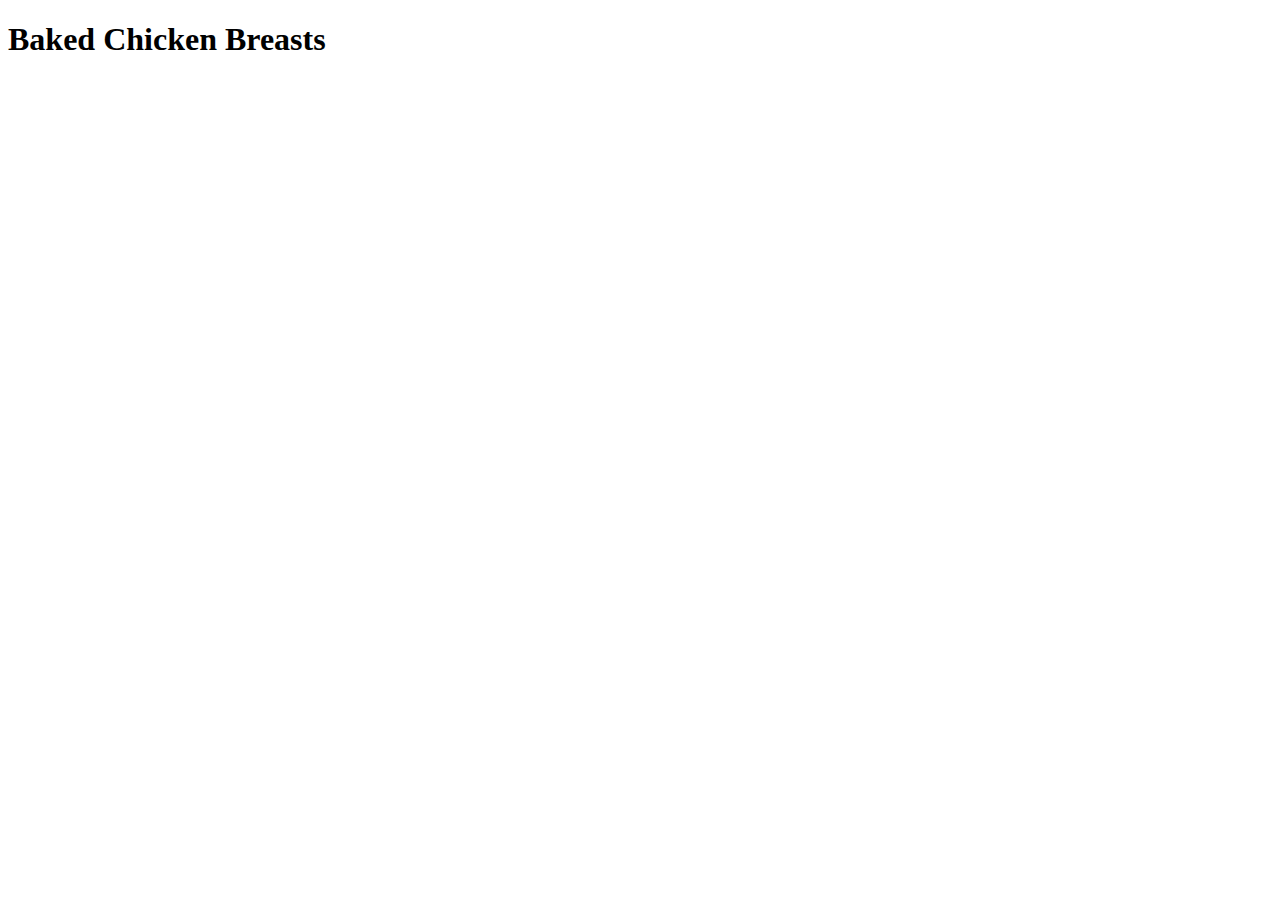
==== recipes/baked-chicken-breasts.html @ 8764f29e "Created chicken recipe page and linked on index" ====
<!DOCTYPE html>
<html lang="en">
<head>
    <meta charset="UTF-8">
    <meta http-equiv="X-UA-Compatible" content="IE=edge">
    <meta name="viewport" content="width=device-width, initial-scale=1.0">
    <title>Baked Chicken Breast Recipe</title>
</head>
<body>
    <h1>Baked Chicken Breasts</h1>
</body>
</html>
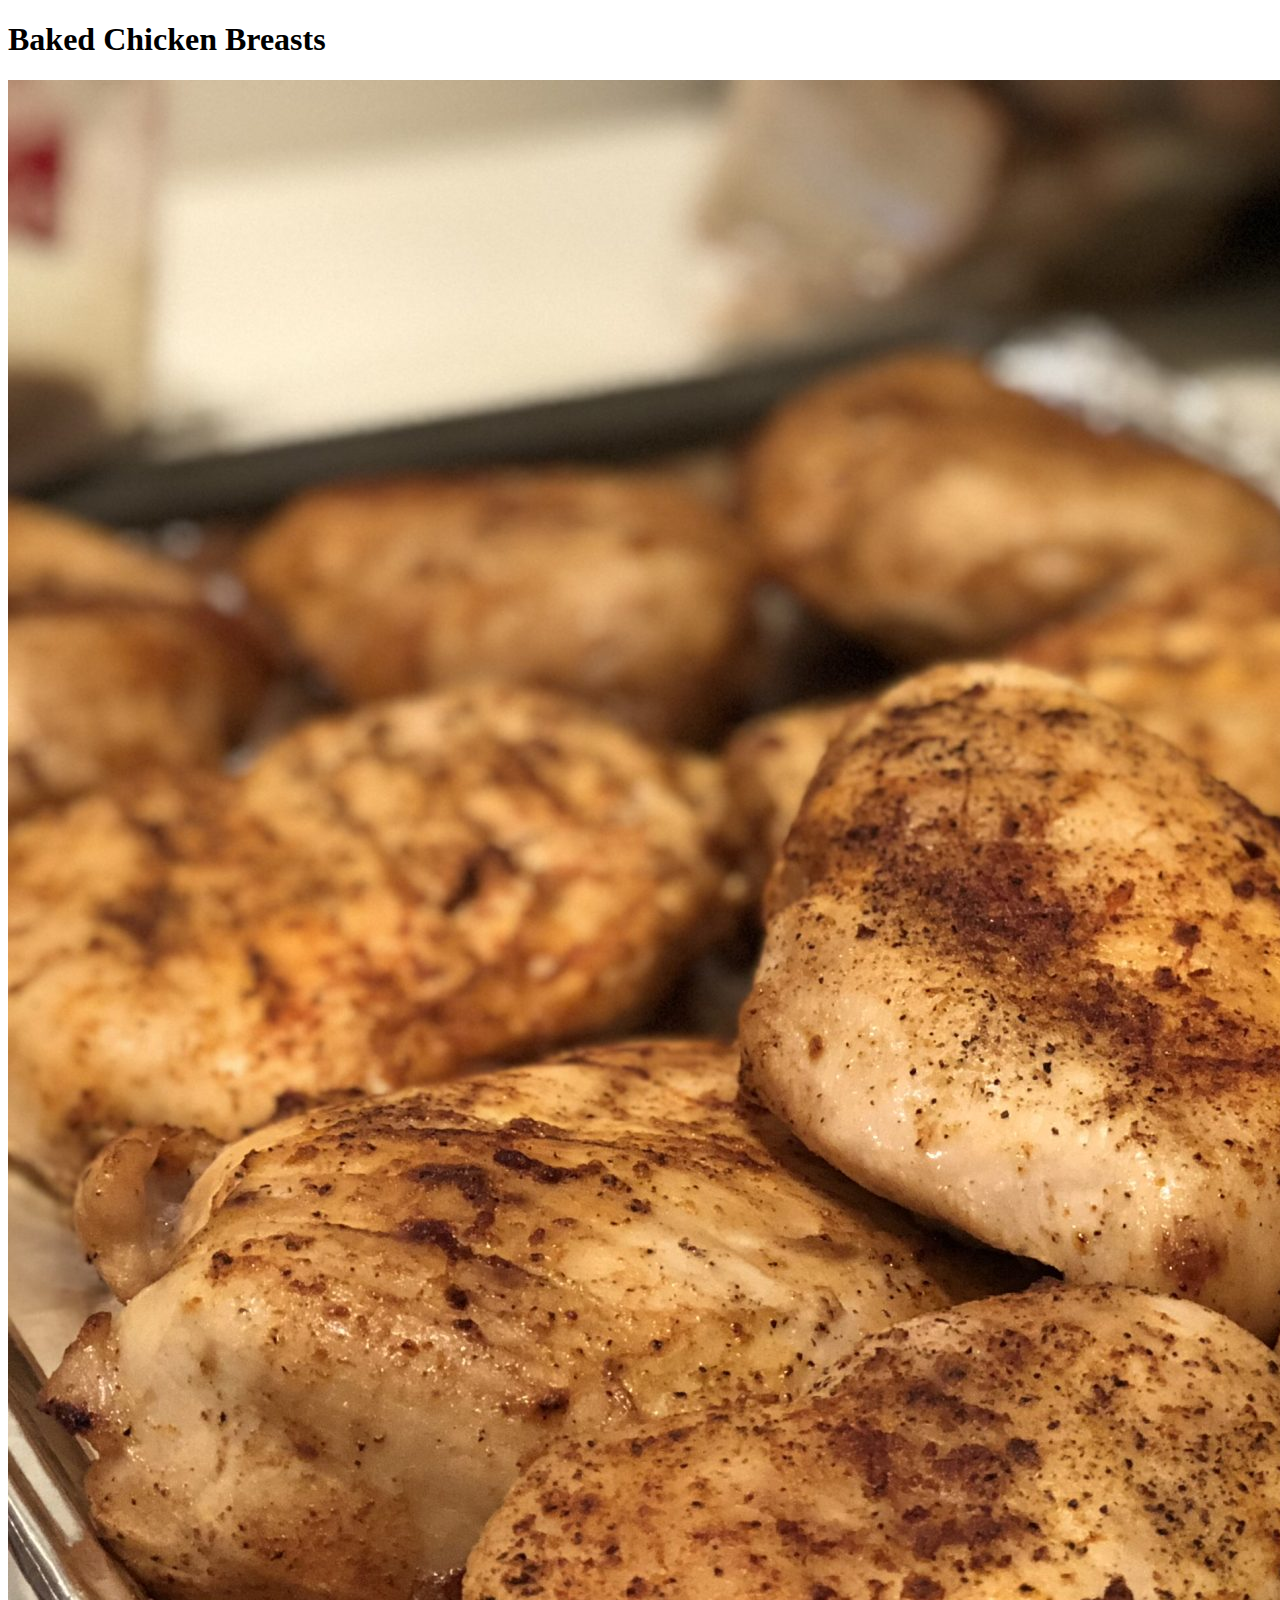
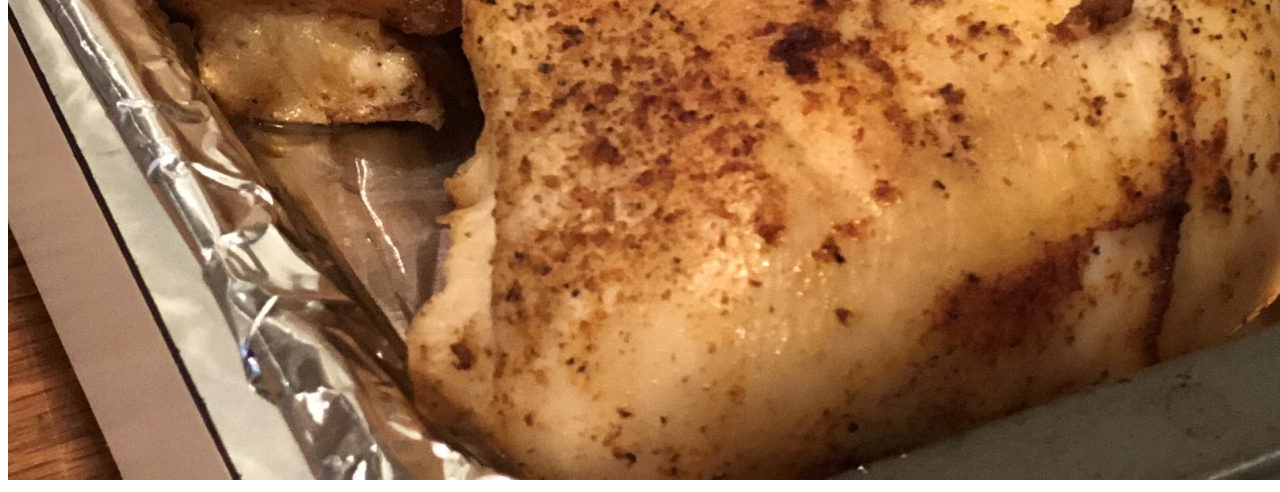
==== commit 720ed20e: "Added image of chicken breasts Put image on recipe page" ====
--- a/recipes/baked-chicken-breasts.html
+++ b/recipes/baked-chicken-breasts.html
@@ -8,5 +8,6 @@
 </head>
 <body>
     <h1>Baked Chicken Breasts</h1>
+    <img src="../images/breasts.jpeg">
 </body>
 </html>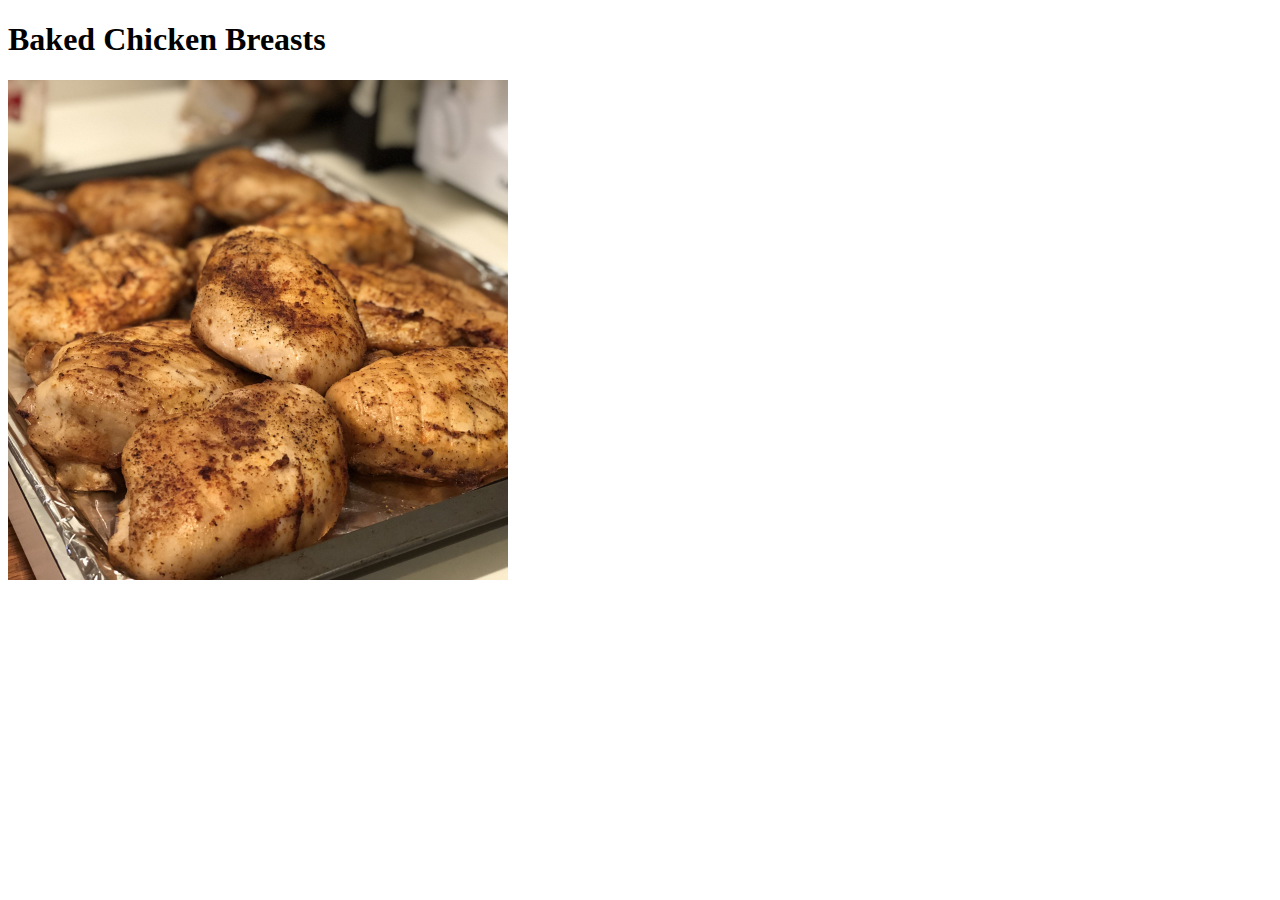
==== commit 2aa08a57: "Changed image size to 500px" ====
--- a/recipes/baked-chicken-breasts.html
+++ b/recipes/baked-chicken-breasts.html
@@ -8,6 +8,6 @@
 </head>
 <body>
     <h1>Baked Chicken Breasts</h1>
-    <img src="../images/breasts.jpeg">
+    <img src="../images/breasts.jpeg" width="500">
 </body>
 </html>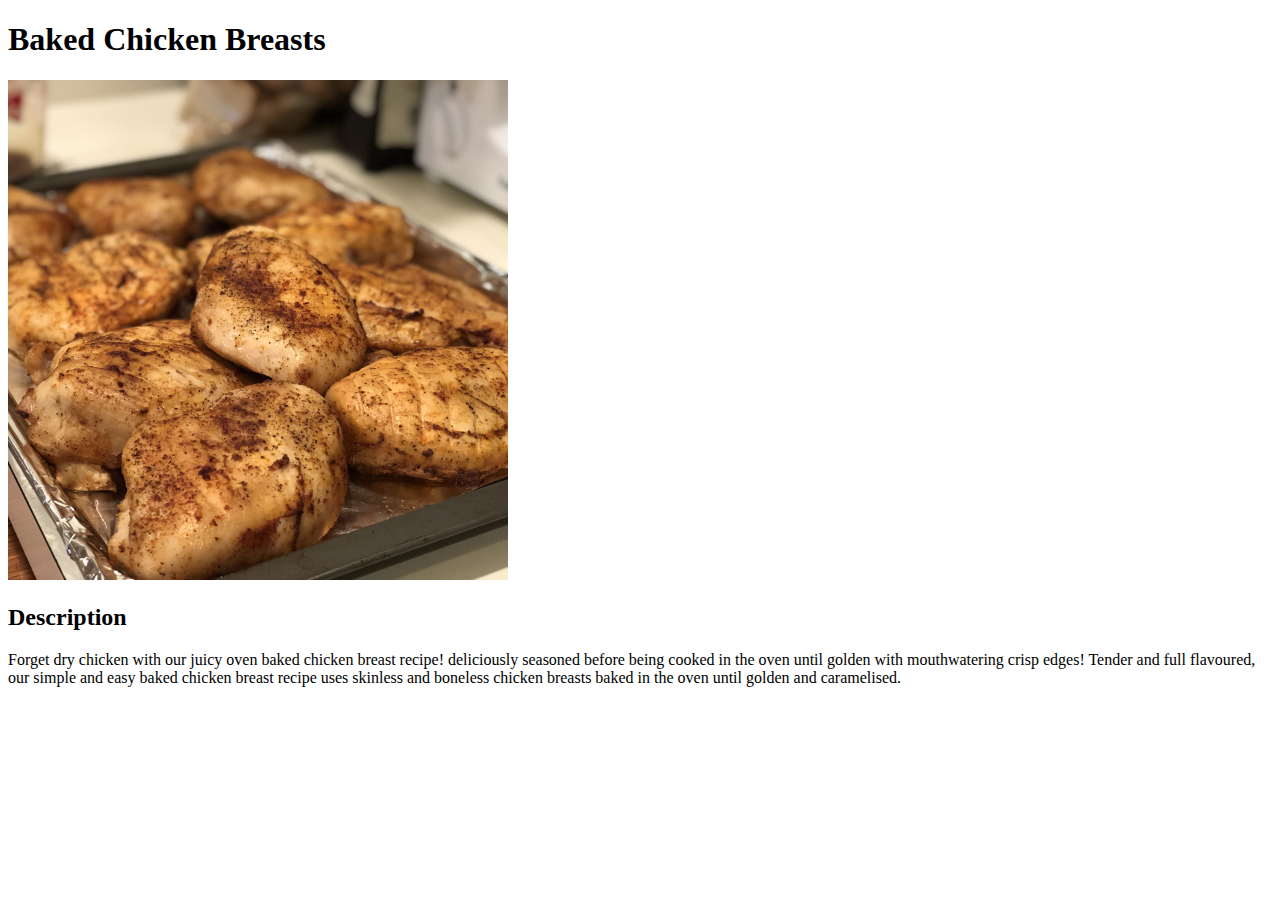
==== commit 87d3983b: "Added recipe description" ====
--- a/recipes/baked-chicken-breasts.html
+++ b/recipes/baked-chicken-breasts.html
@@ -9,5 +9,8 @@
 <body>
     <h1>Baked Chicken Breasts</h1>
     <img src="../images/breasts.jpeg" width="500">
+    <h2>Description</h2>
+    <p>Forget dry chicken with our juicy oven baked chicken breast recipe! deliciously seasoned before being cooked in the oven until golden with mouthwatering crisp edges!
+        Tender and full flavoured, our simple and easy baked chicken breast recipe uses skinless and boneless chicken breasts baked in the oven until golden and caramelised. </p>
 </body>
 </html>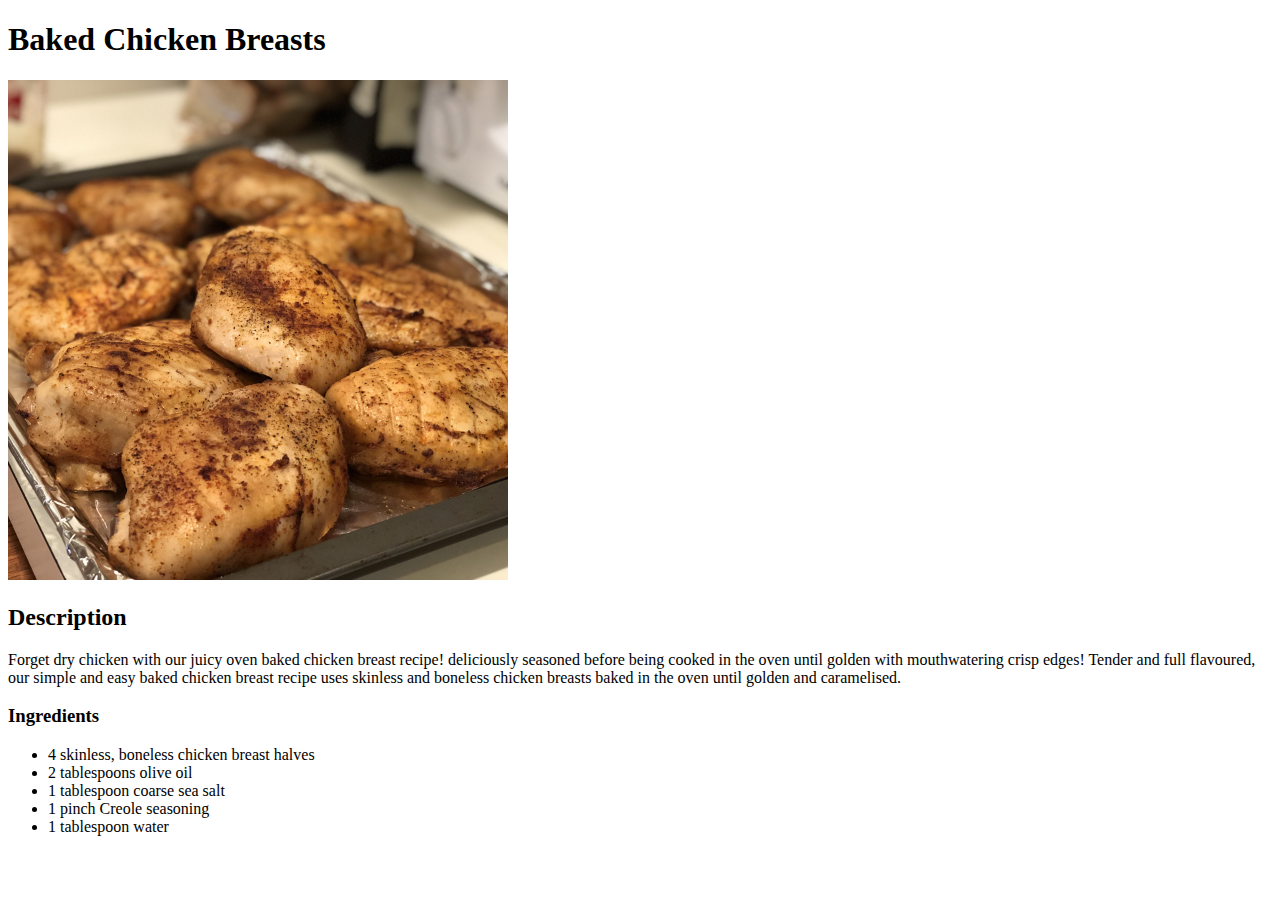
==== commit 46b8cc99: "Added ingredients list" ====
--- a/recipes/baked-chicken-breasts.html
+++ b/recipes/baked-chicken-breasts.html
@@ -12,5 +12,13 @@
     <h2>Description</h2>
     <p>Forget dry chicken with our juicy oven baked chicken breast recipe! deliciously seasoned before being cooked in the oven until golden with mouthwatering crisp edges!
         Tender and full flavoured, our simple and easy baked chicken breast recipe uses skinless and boneless chicken breasts baked in the oven until golden and caramelised. </p>
+    <h3>Ingredients</h3>
+    <ul>
+        <li>4 skinless, boneless chicken breast halves</li>
+        <li>2 tablespoons olive oil</li>
+        <li>1 tablespoon coarse sea salt</li>
+        <li>1 pinch Creole seasoning</li>
+        <li>1 tablespoon water</li>
+    </ul>
 </body>
 </html>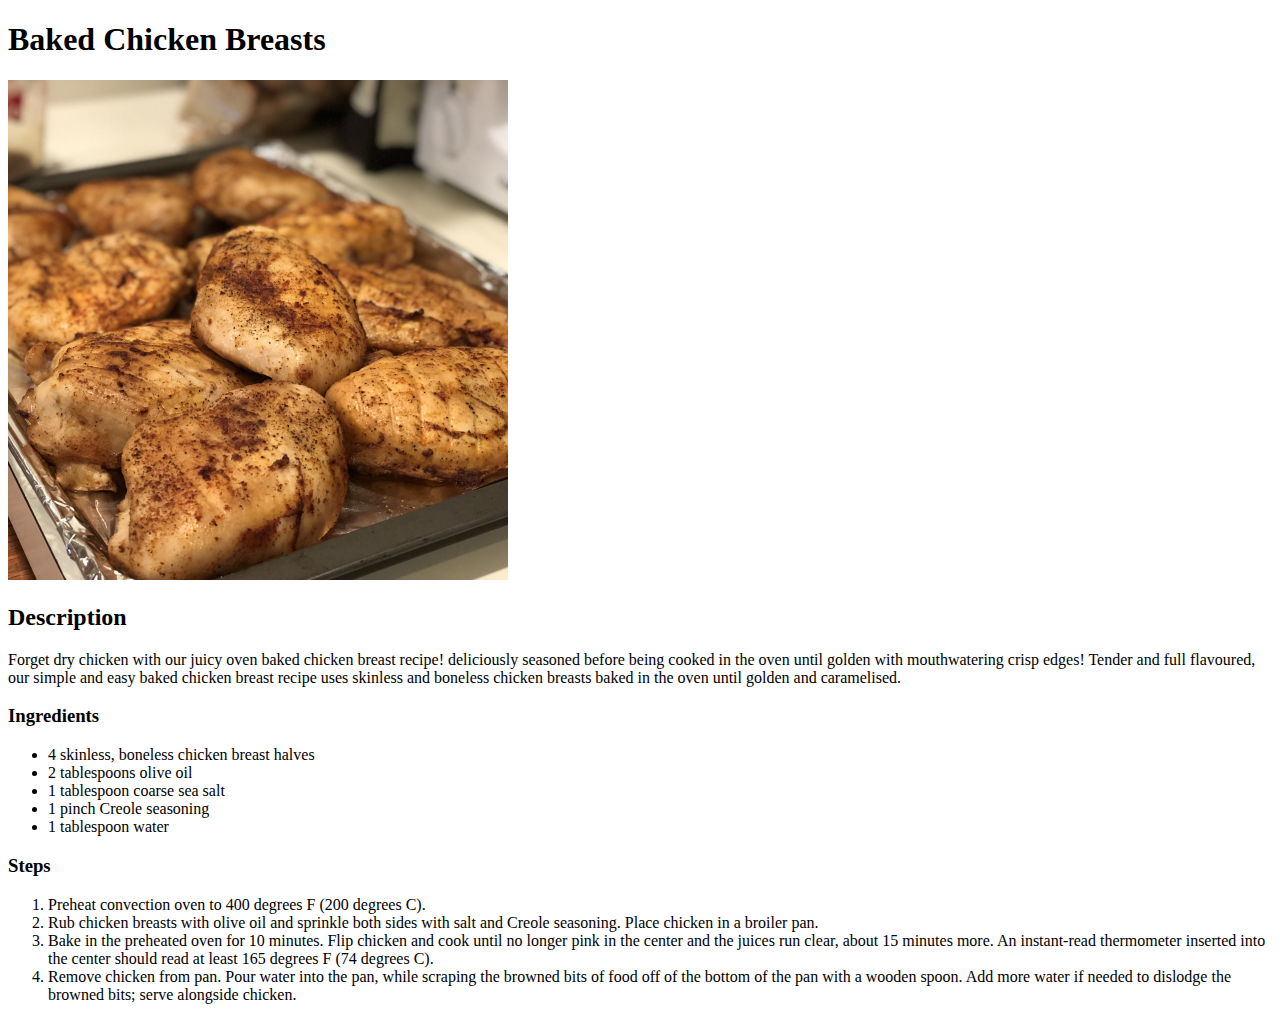
==== commit 7ed8e77a: "Added instructions" ====
--- a/recipes/baked-chicken-breasts.html
+++ b/recipes/baked-chicken-breasts.html
@@ -20,5 +20,12 @@
         <li>1 pinch Creole seasoning</li>
         <li>1 tablespoon water</li>
     </ul>
+    <h3>Steps</h3>
+    <ol>
+        <li>Preheat convection oven to 400 degrees F (200 degrees C).</li>
+        <li>Rub chicken breasts with olive oil and sprinkle both sides with salt and Creole seasoning. Place chicken in a broiler pan.</li>
+        <li>Bake in the preheated oven for 10 minutes. Flip chicken and cook until no longer pink in the center and the juices run clear, about 15 minutes more. An instant-read thermometer inserted into the center should read at least 165 degrees F (74 degrees C).</li>
+        <li>Remove chicken from pan. Pour water into the pan, while scraping the browned bits of food off of the bottom of the pan with a wooden spoon. Add more water if needed to dislodge the browned bits; serve alongside chicken.</li>
+    </ol>
 </body>
 </html>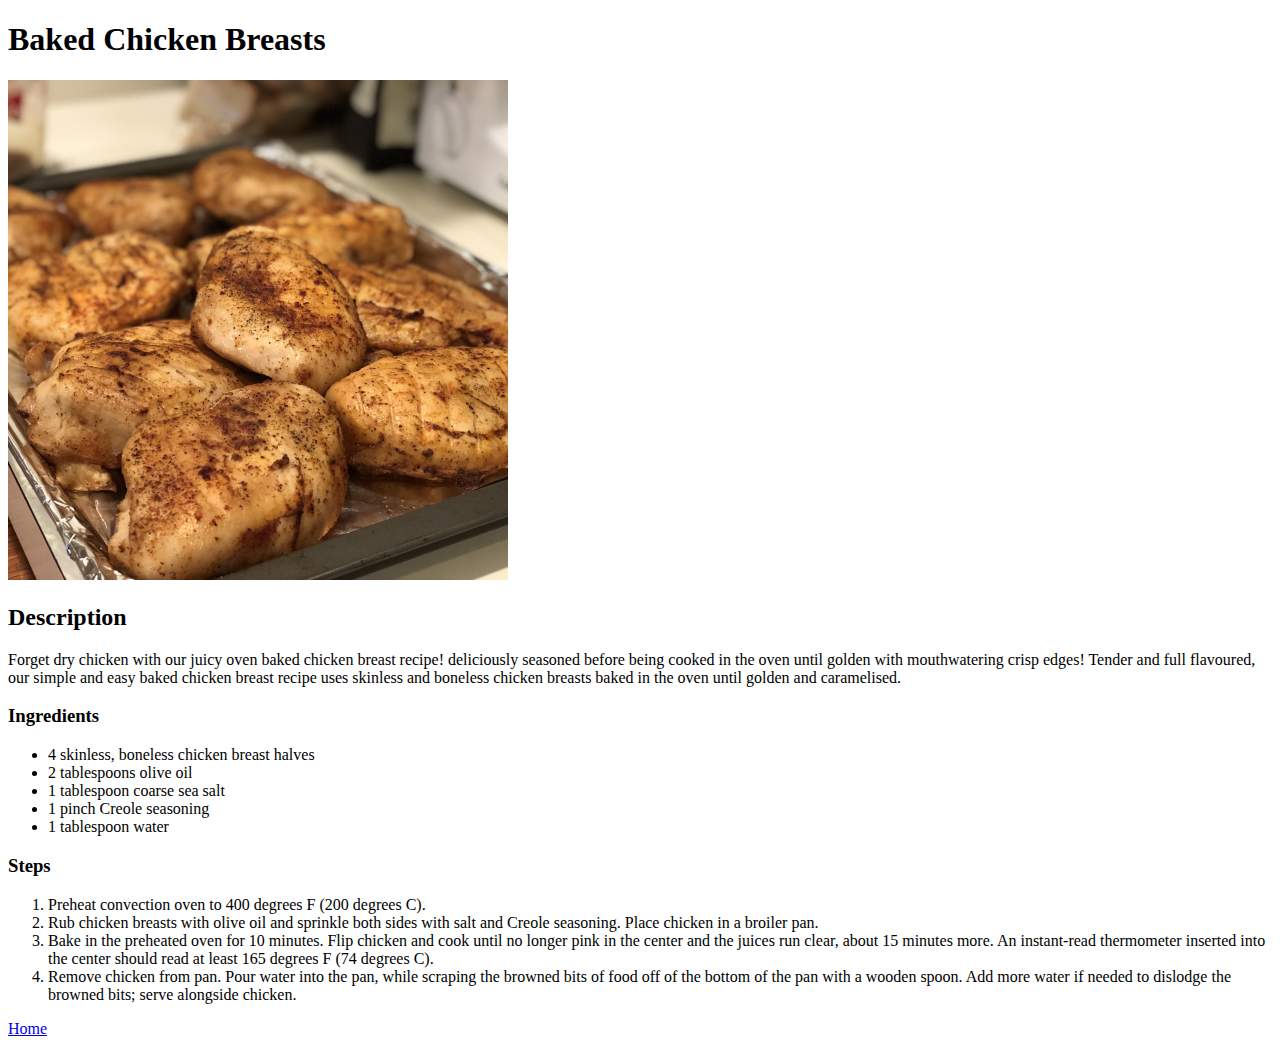
==== commit cdae7460: "Added home button to recipe pages" ====
--- a/recipes/baked-chicken-breasts.html
+++ b/recipes/baked-chicken-breasts.html
@@ -27,5 +27,6 @@
         <li>Bake in the preheated oven for 10 minutes. Flip chicken and cook until no longer pink in the center and the juices run clear, about 15 minutes more. An instant-read thermometer inserted into the center should read at least 165 degrees F (74 degrees C).</li>
         <li>Remove chicken from pan. Pour water into the pan, while scraping the browned bits of food off of the bottom of the pan with a wooden spoon. Add more water if needed to dislodge the browned bits; serve alongside chicken.</li>
     </ol>
+    <a href="../index.html">Home</a>
 </body>
 </html>